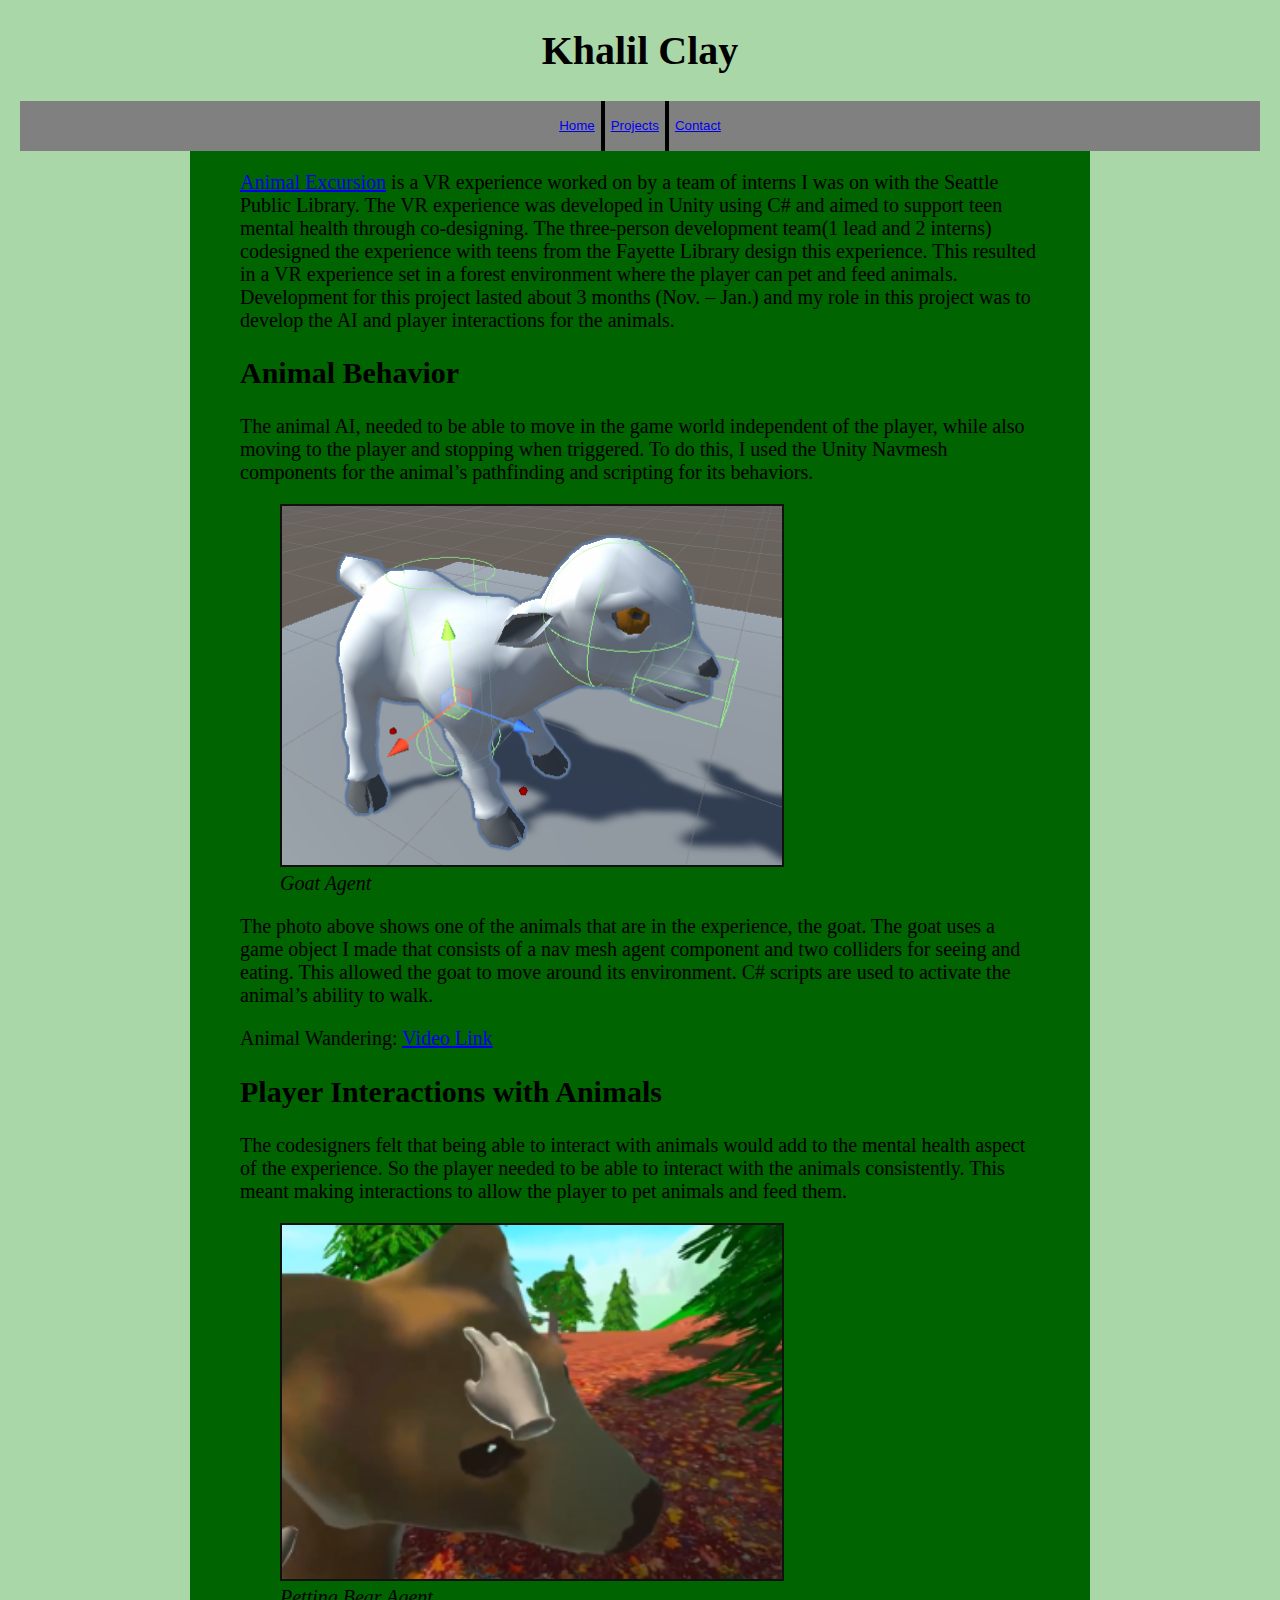
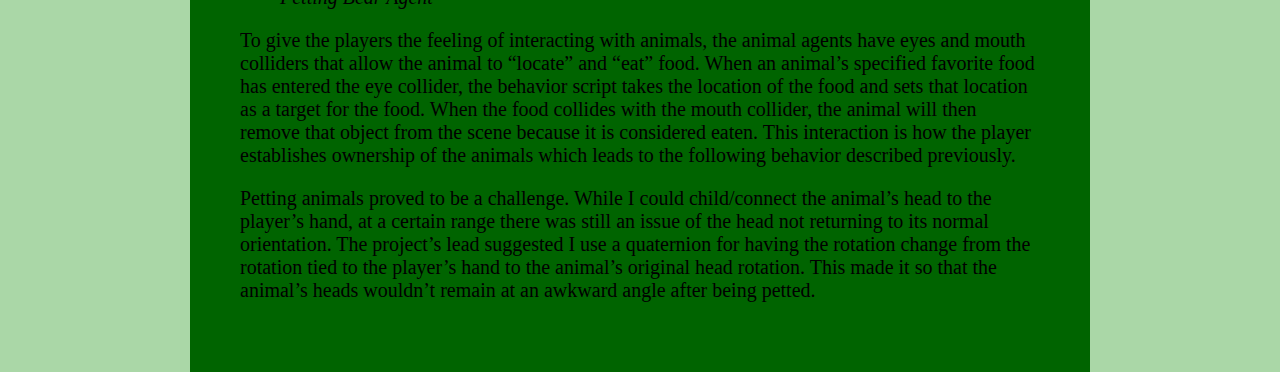
==== AnimalExcursion-Page.html @ 2da72d9a "Added Project Pages" ====
<!DOCTYPE html>
<html>
    <head>
        <link rel="stylesheet" href="styles/all-page-header.css">
        <link rel="stylesheet" href="styles/main-page-body.css">
        <link rel="stylesheet" href="styles/content-page.css">
        <title>Project Name</title>
        <div class="title">
            <h1>Khalil Clay</h1>
            
        </div>
        <nav class="toolbar">
            <button class="home-button">
                <a href="MainPage.html">
                Home
                </a>
                
            </button>
            <button class="projects-button">
                <a href="ProjectsPage.html">
                Projects
                </a>
            </button>
            <button class="contact-button">
                <a href="ContactPage.html">
                Contact
                </a>
            </button>
        </nav>
        
    </head>
    <body>
        <div class="project-content-block">
            <div class="project-content">
                <!--<div class="project-thumbnail">
                    <img src="images/AE-Thumbnail.webp" alt="">
                </div>-->
                
                <div class="entry-content">

		
                    <p><a href="https://www.vrtality.org/resources/vr-experiences/">Animal Excursion</a> is a VR experience worked on by a team of interns I was on with the Seattle Public Library. The VR experience was developed in Unity using C# and aimed to support teen mental health through co-designing. The three-person development team(1 lead and 2 interns) codesigned the experience with teens from the Fayette Library design this experience. This resulted in a VR experience set in a forest environment where the player can pet and feed animals. Development for this project lasted about 3 months (Nov. – Jan.) and my role in this project was to develop the AI and player interactions for the animals. </p>
                    
                    
                    
                    <h2>Animal Behavior</h2>
                    
                    
                    
                    <p>The animal AI, needed to be able to move in the game world independent of the player, while also moving to the player and stopping when triggered. To do this, I used the Unity Navmesh components for the animal’s pathfinding and scripting for its behaviors. </p>
                    
                    
                    
                    <figure><img src="images/AE-Thumbnail.webp" alt="">
                       <figcaption> Goat Agent</figcaption>
                    </figure>
                    
                    
                    
                    <p>The photo above shows one of the animals that are in the experience, the goat. The goat uses a game object I made that consists of a nav mesh agent component and two colliders for seeing and eating. This allowed the goat to move around its environment. C# scripts are used to activate the animal’s ability to walk.</p>
                    
                    
                    
                  
                    
                    <p>Animal Wandering: <a href="https://youtube.com/clip/UgkxPO8kF9MRAQro4xR1vEgr-Vq4jc9hS-ZY" rel="nofollow">Video Link</a></p>
                    
                    
                    
                    <h2>Player Interactions with Animals</h2>
                    
                    
                    
                    <p>The codesigners felt that being able to interact with animals would add to the mental health aspect of the experience. So the player needed to be able to interact with the animals consistently. This meant making interactions to allow the player to pet animals and feed them.</p>
                    
                    
                    
                    <figure><img src="images/bear-petting.webp" alt="">
                        <figcaption>
                            Petting Bear Agent
                        </figcaption>
                    </figure>
                    
                    
                    
                    <p>To give the players the feeling of interacting with animals, the animal agents have eyes and mouth colliders that allow the animal to “locate” and “eat” food. When an animal’s specified favorite food has entered the eye collider, the behavior script takes the location of the food and sets that location as a target for the food. When the food collides with the mouth collider, the animal will then remove that object from the scene because it is considered eaten. This interaction is how the player establishes ownership of the animals which leads to the following behavior described previously. </p>
                    
                    
                    
                    <p>Petting animals proved to be a challenge. While I could child/connect the animal’s head to the player’s hand, at a certain range there was still an issue of the head not returning to its normal orientation. The project’s lead suggested I use a quaternion for having the rotation change from the rotation tied to the player’s hand to the animal’s original head rotation. This made it so that the animal’s heads wouldn’t remain at an awkward angle after being petted. </p>
                    
            </div>
        </div>
    </body>
</html>
---- styles/all-page-header.css ----
.title h1{
    text-align: center;
}

.toolbar {
    background-color: grey;
    
    height: 50px;
    display: flex;
    flex-direction: row;
    justify-content: center;
    position: fixed;
    left: 20px;
    right: 20px;
    z-index: 100;
}

.home-button {
    margin: 0;
    background-color: grey;
    
    border-color: black;
    border-style: solid;
    border-left: 0;
    border-top: 0;
    border-bottom: 0;
    right: 0;
    cursor: pointer;
    
    transition-duration: 0.15s;
    white-space: nowrap;
}

.home-button:hover {
    background-color: rgb(145, 145, 145);
}

.projects-button {
    margin: 0;
    background-color: grey;
    border-color: black;
    border-style: solid;
    
    border-top: 0;
    border-bottom: 0;
    cursor: pointer;
    
    transition-duration: 0.15s;
    white-space: nowrap;
}

.projects-button:hover {
    background-color: rgb(145, 145, 145);
}

.contact-button {
    margin: 0;
    background-color: grey;
    
    border-color: black;
    border-style: solid;
    border-right: 0;
    border-top: 0;
    border-bottom: 0;
    right: 0;
    cursor: pointer;
    
    transition-duration: 0.15s;
    white-space: nowrap;
}

.contact-button:hover {
    background-color: rgb(145, 145, 145);
}
---- styles/main-page-body.css ----
body {
    background-color: rgb(170, 215, 167);
    margin: 0;
    padding: 0;
    align-items: center;
    justify-items: center;
    font-size: 20px;
}

.featured-content-section {
    display: grid;
    background-color: darkgreen;
    margin-top: 48px;
    margin: auto;
    height: 800px;
    width: 700px;
    
    grid-template-columns: 1fr 1fr;
    justify-items: center;
    
}

.thumbnail img {
    height: 200px;
    width: 275px;
    opacity: 1.0;
}
.thumbnail {
    opacity: 1.0;
}
.content-block {
    background-color: rgba(214, 214, 214,0.45);
    margin: auto;
    opacity: 1.0;
    width: 275px;
    height: 240px;
    cursor: pointer;
    
}

.project-title {
    
    text-align: center;
}
---- styles/content-page.css ----
.project-content-block {
    display: flex;
    background-color: darkgreen;
    margin-top: 100px;
    margin: auto;
    height: 1fr;
    width: 900px;
    
}

.project-content {
    display: block;
    padding: 50px;
    align-content: center;
    
    height: 1fr;
    width: 900px;
}

.project-thumbnail {
    display: block;
    justify-content: center;
}

figure img{
    width: 500px;
    border: 2px #111111 solid;
}
figcaption {
    font-style: italic;
}
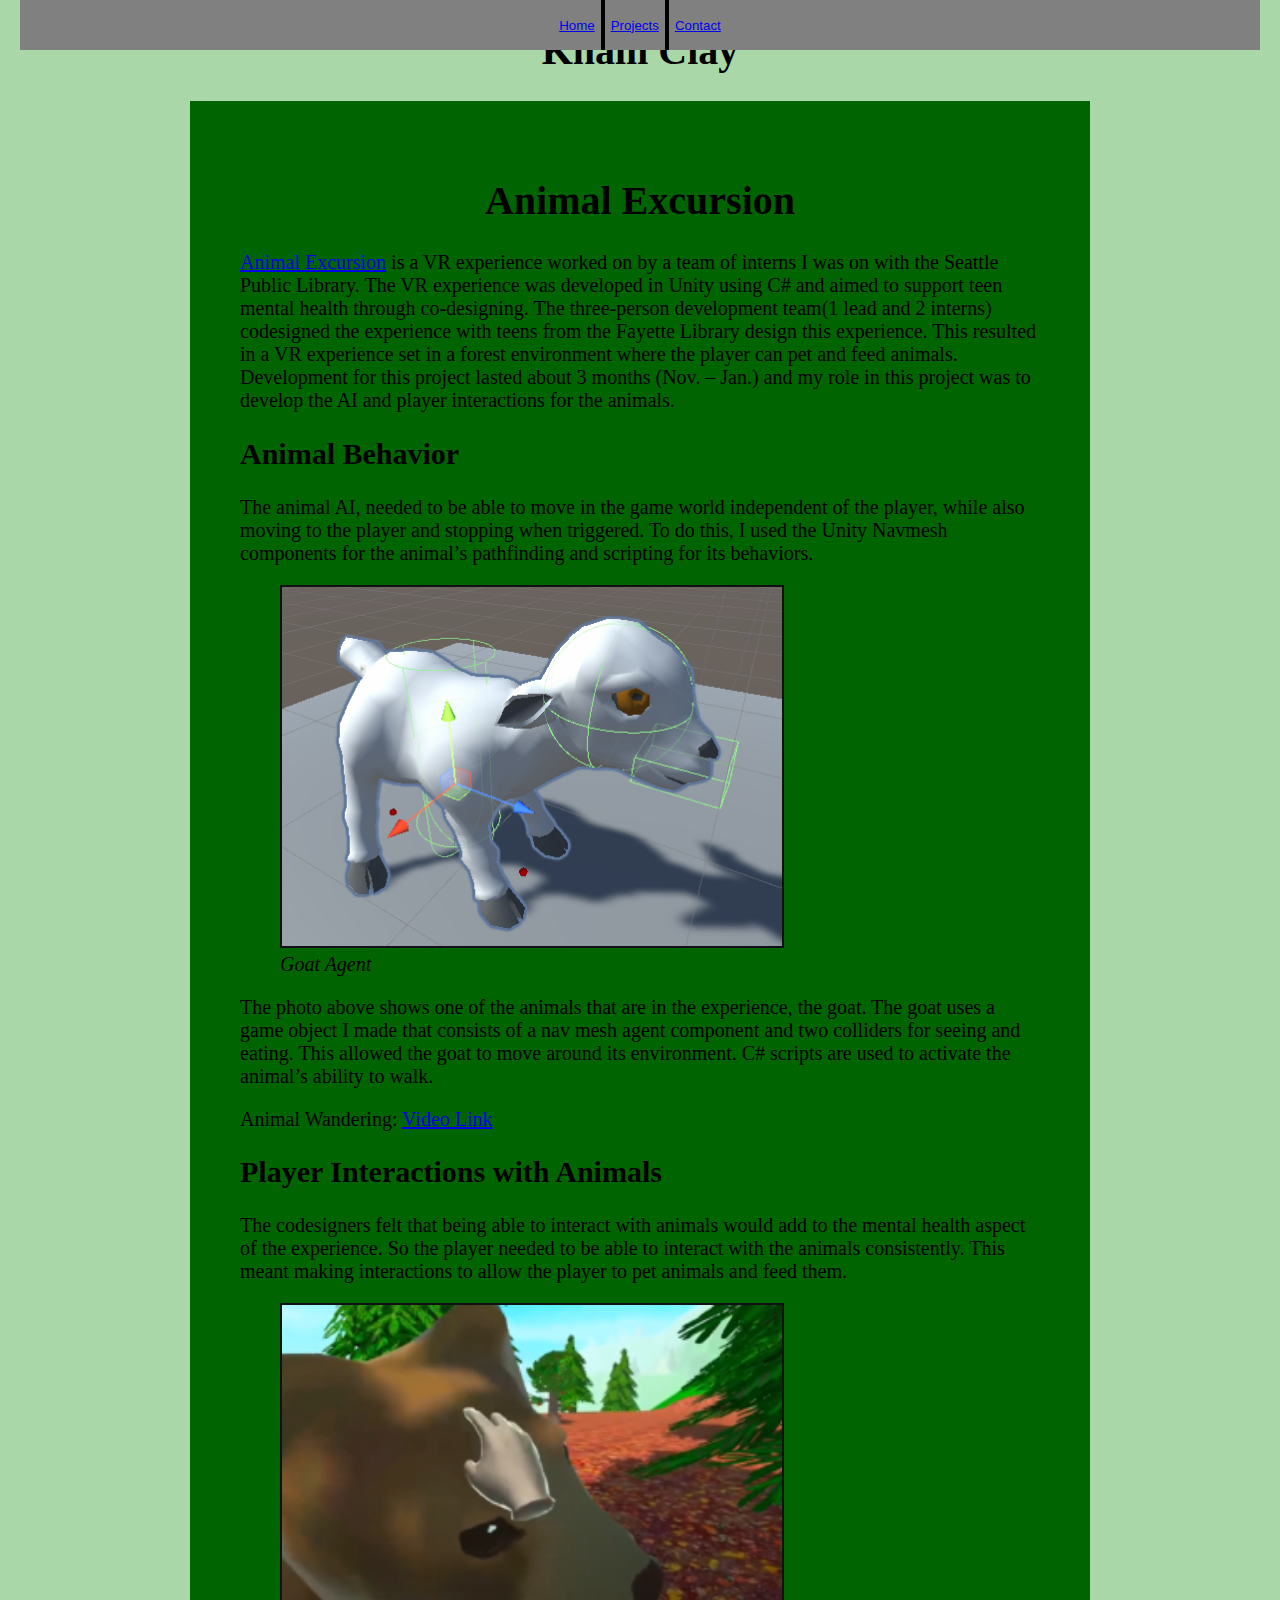
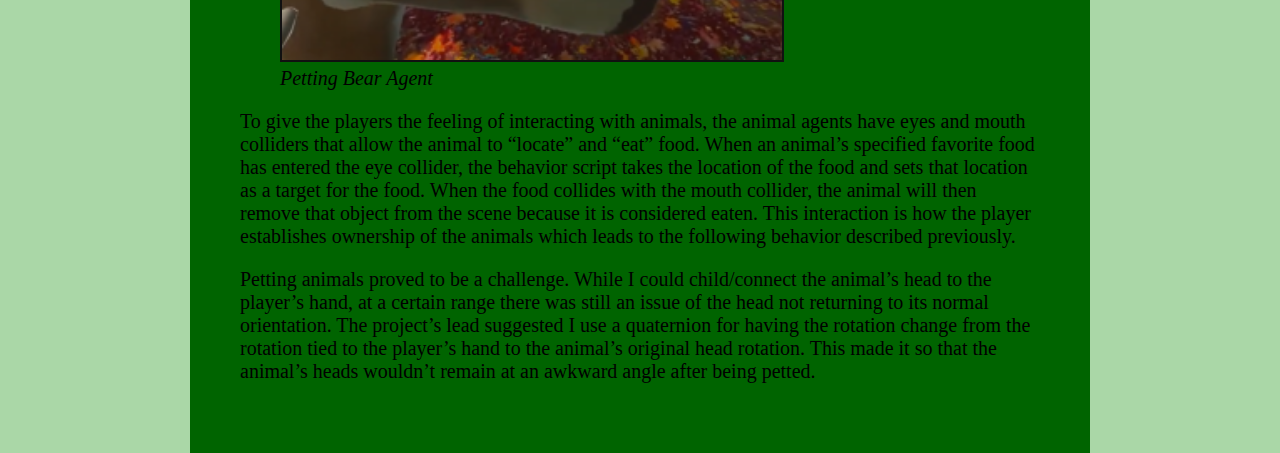
==== commit 25dccfbc: "Added new files and tweaked toolbar" ====
--- a/AnimalExcursion-Page.html
+++ b/AnimalExcursion-Page.html
@@ -4,7 +4,7 @@
         <link rel="stylesheet" href="styles/all-page-header.css">
         <link rel="stylesheet" href="styles/main-page-body.css">
         <link rel="stylesheet" href="styles/content-page.css">
-        <title>Project Name</title>
+        <title>Animal Excursion</title>
         <div class="title">
             <h1>Khalil Clay</h1>
             
@@ -32,12 +32,14 @@
     <body>
         <div class="project-content-block">
             <div class="project-content">
-                <!--<div class="project-thumbnail">
-                    <img src="images/AE-Thumbnail.webp" alt="">
-                </div>-->
                 
-                <div class="entry-content">
+                
+                
+                <article>
 
+                    <div class="content-title">
+                        <h1>Animal Excursion</h1>
+                    </div>
 		
                     <p><a href="https://www.vrtality.org/resources/vr-experiences/">Animal Excursion</a> is a VR experience worked on by a team of interns I was on with the Seattle Public Library. The VR experience was developed in Unity using C# and aimed to support teen mental health through co-designing. The three-person development team(1 lead and 2 interns) codesigned the experience with teens from the Fayette Library design this experience. This resulted in a VR experience set in a forest environment where the player can pet and feed animals. Development for this project lasted about 3 months (Nov. – Jan.) and my role in this project was to develop the AI and player interactions for the animals. </p>
                     
@@ -88,7 +90,8 @@
                     
                     
                     <p>Petting animals proved to be a challenge. While I could child/connect the animal’s head to the player’s hand, at a certain range there was still an issue of the head not returning to its normal orientation. The project’s lead suggested I use a quaternion for having the rotation change from the rotation tied to the player’s hand to the animal’s original head rotation. This made it so that the animal’s heads wouldn’t remain at an awkward angle after being petted. </p>
-                    
+                
+                </article>
             </div>
         </div>
     </body>
--- a/styles/all-page-header.css
+++ b/styles/all-page-header.css
@@ -1,19 +1,25 @@
 .title h1{
     text-align: center;
+    
 }
 
+
 .toolbar {
+    display: flex;
     background-color: grey;
     
     height: 50px;
-    display: flex;
+    top: 0;
     flex-direction: row;
     justify-content: center;
     position: fixed;
     left: 20px;
     right: 20px;
+    
     z-index: 100;
 }
+
+
 
 .home-button {
     margin: 0;
--- a/styles/main-page-body.css
+++ b/styles/main-page-body.css
@@ -12,7 +12,7 @@
     background-color: darkgreen;
     margin-top: 48px;
     margin: auto;
-    height: 800px;
+    height: 700px;
     width: 700px;
     
     grid-template-columns: 1fr 1fr;
--- a/styles/content-page.css
+++ b/styles/content-page.css
@@ -1,3 +1,7 @@
+.content-title {
+    text-align: center;
+}
+
 .project-content-block {
     display: flex;
     background-color: darkgreen;
@@ -28,4 +32,16 @@
 }
 figcaption {
     font-style: italic;
+}
+
+.code-block {
+    display: flex;
+    background-color: #111111;
+    width: 800px;
+    
+}
+
+code {
+    
+    color: white;
 }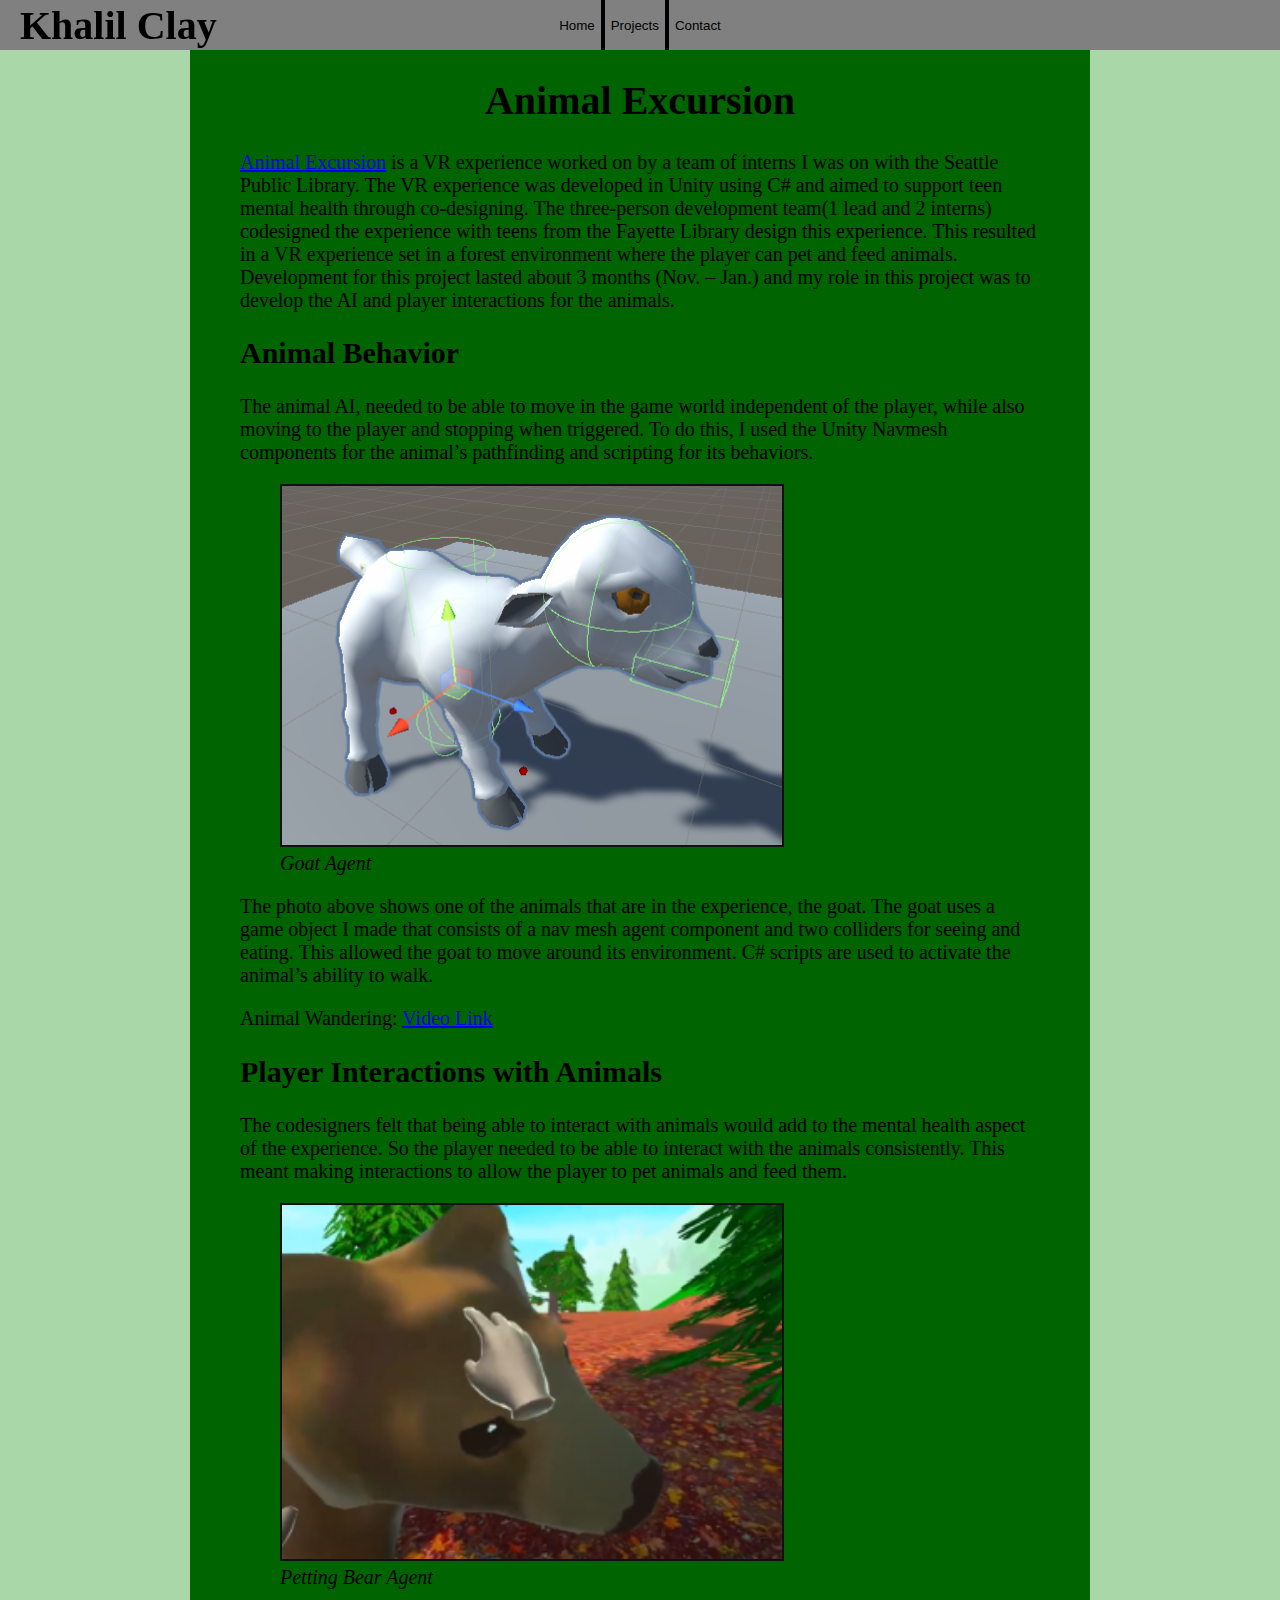
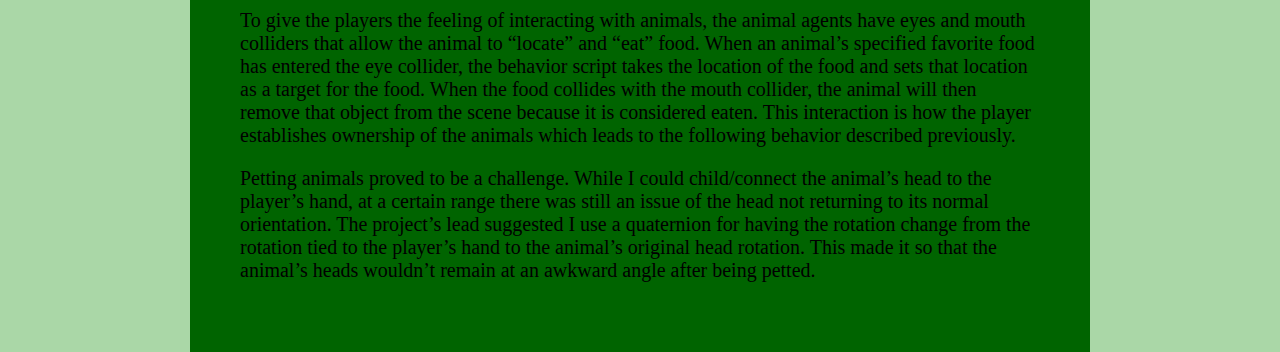
==== commit 3a8e97bb: "Adjusted Head" ====
--- a/AnimalExcursion-Page.html
+++ b/AnimalExcursion-Page.html
@@ -10,21 +10,21 @@
             
         </div>
         <nav class="toolbar">
-            <button class="home-button">
-                <a href="MainPage.html">
+            
+            
+            <button class="home-button" onclick="document.location='MainPage.html'">
+                
                 Home
-                </a>
+                
                 
             </button>
-            <button class="projects-button">
-                <a href="ProjectsPage.html">
+            <button class="projects-button" onclick="document.location='ProjectsPage.html'">
+                
                 Projects
-                </a>
+                
             </button>
-            <button class="contact-button">
-                <a href="ContactPage.html">
+            <button class="contact-button" onclick="document.location='ContactPage.html'">
                 Contact
-                </a>
             </button>
         </nav>
         
--- a/styles/all-page-header.css
+++ b/styles/all-page-header.css
@@ -1,20 +1,27 @@
-.title h1{
-    text-align: center;
-    
+.title{
+    display: block;
+    text-align: left;
+    position: fixed;
+    top: 2px;
+    left: 20px;
+    z-index: 101;
+}
+.title h1 {
+    margin-top: 0;
 }
 
 
 .toolbar {
     display: flex;
     background-color: grey;
-    
+    width: auto;
     height: 50px;
     top: 0;
     flex-direction: row;
     justify-content: center;
     position: fixed;
-    left: 20px;
-    right: 20px;
+    left: 0px;
+    right: 0px;
     
     z-index: 100;
 }
--- a/styles/main-page-body.css
+++ b/styles/main-page-body.css
@@ -7,10 +7,28 @@
     font-size: 20px;
 }
 
+.body-header {
+    background-color: darkgreen;
+    top: 100px;
+    
+    margin: auto;
+    margin-top: 48px;
+    margin-bottom: 0;
+    width: 700px;
+    justify-items: center;
+}
+
+.body-header h2 {
+    top: 200px;
+    
+    margin: 0;
+    margin-top: 50px;
+}
+
 .featured-content-section {
     display: grid;
     background-color: darkgreen;
-    margin-top: 48px;
+    margin-top: 38px;
     margin: auto;
     height: 700px;
     width: 700px;
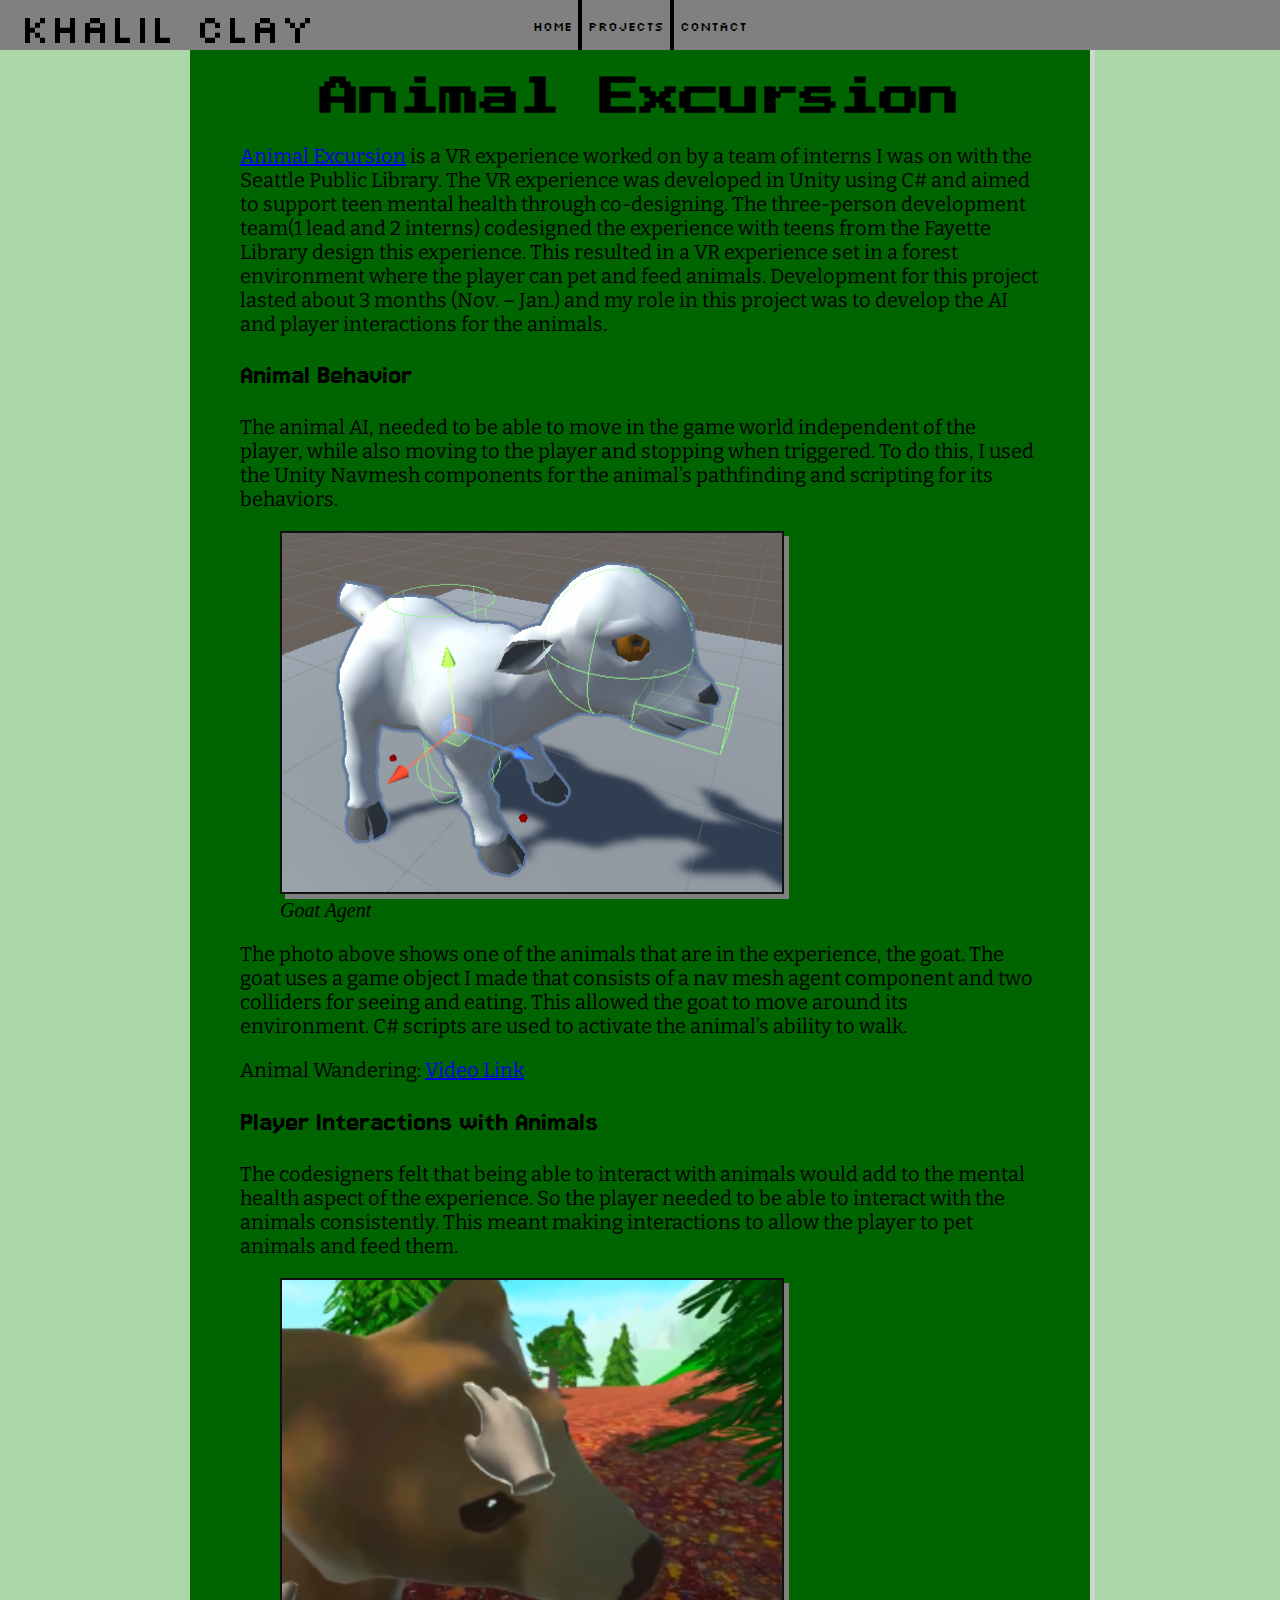
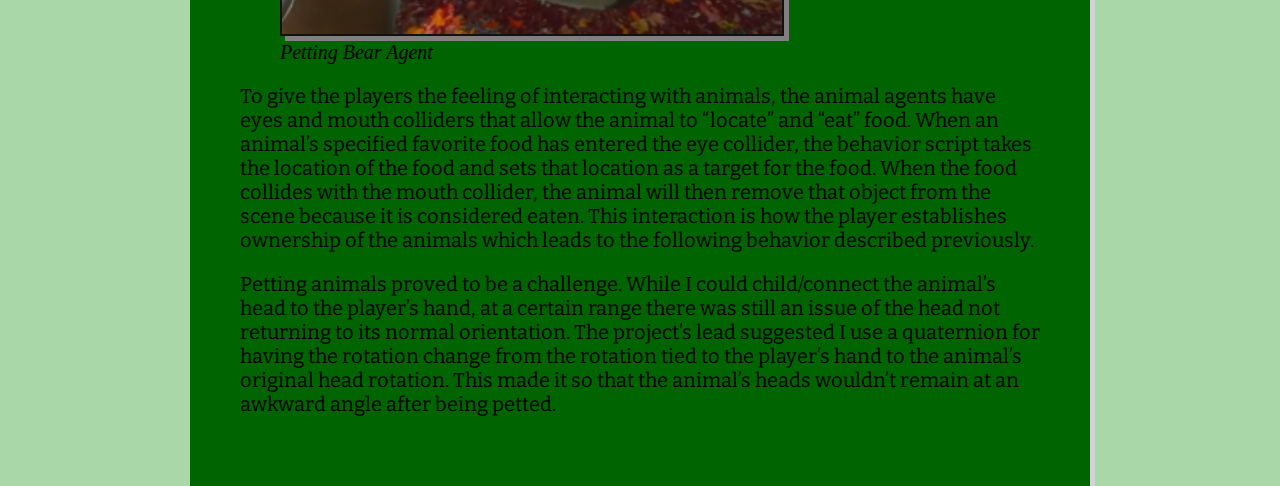
==== commit 9c6ca1da: "Added Fonts" ====
--- a/AnimalExcursion-Page.html
+++ b/AnimalExcursion-Page.html
@@ -1,9 +1,17 @@
 <!DOCTYPE html>
 <html>
     <head>
+        <!--Page Links-->
         <link rel="stylesheet" href="styles/all-page-header.css">
         <link rel="stylesheet" href="styles/main-page-body.css">
         <link rel="stylesheet" href="styles/content-page.css">
+
+        <!--Font Links-->
+        <link rel="preconnect" href="https://fonts.googleapis.com">
+        <link rel="preconnect" href="https://fonts.gstatic.com" crossorigin>
+        <link href="https://fonts.googleapis.com/css2?family=Bitter:ital,wght@0,100..900;1,100..900&family=Jersey+15&family=Press+Start+2P&family=Silkscreen:wght@400;700&display=swap" rel="stylesheet">
+
+
         <title>Animal Excursion</title>
         <div class="title">
             <h1>Khalil Clay</h1>
--- a/styles/all-page-header.css
+++ b/styles/all-page-header.css
@@ -5,9 +5,18 @@
     top: 2px;
     left: 20px;
     z-index: 101;
+    
+
 }
 .title h1 {
+    font-family: 'Silkscreen';
+    font-weight: 400;
     margin-top: 0;
+}
+
+button {
+    font-family: 'Silkscreen';
+    font-weight: 400;
 }
 
 
--- a/styles/main-page-body.css
+++ b/styles/main-page-body.css
@@ -9,6 +9,7 @@
 
 .body-header {
     background-color: darkgreen;
+    
     top: 100px;
     
     margin: auto;
@@ -16,6 +17,11 @@
     margin-bottom: 0;
     width: 700px;
     justify-items: center;
+}
+
+.body-header h2{
+    font-family: 'Jersey 15';
+    font-weight: 400;
 }
 
 .body-header h2 {
@@ -35,7 +41,7 @@
     
     grid-template-columns: 1fr 1fr;
     justify-items: center;
-    
+    box-shadow: 5px 0px gray;
 }
 
 .thumbnail img {
@@ -53,10 +59,18 @@
     width: 275px;
     height: 240px;
     cursor: pointer;
-    
+    box-shadow: 5px 5px gray;
+    transition: 0.5s;
+}
+
+
+.content-block:hover {
+    opacity: 0.5;
 }
 
 .project-title {
-    
+    font-family: 'Press Start 2P';
+    font-weight: 400;
+    font-size: medium;
     text-align: center;
 }--- a/styles/content-page.css
+++ b/styles/content-page.css
@@ -1,4 +1,15 @@
+p {
+    font-family: 'Bitter', serif;
+}
+
+h2 {
+    font-family: 'Jersey 15', serif;
+    font-weight: 400;
+}
+
 .content-title {
+    font-family: 'Press Start 2P', serif;
+    font-weight: 400;
     text-align: center;
 }
 
@@ -9,7 +20,7 @@
     margin: auto;
     height: 1fr;
     width: 900px;
-    
+    box-shadow: 5px 5px lightgray;
 }
 
 .project-content {
@@ -29,16 +40,28 @@
 figure img{
     width: 500px;
     border: 2px #111111 solid;
+    box-shadow: 5px 5px gray;
 }
 figcaption {
     font-style: italic;
+    
+}
+
+iframe {
+    box-shadow: 5px 5px gray;
 }
 
 .code-block {
     display: flex;
     background-color: #111111;
     width: 800px;
-    
+    height: 550px;
+    margin: 0;
+    box-shadow: 5px solid gray;
+}
+
+pre {
+    margin: 0;
 }
 
 code {
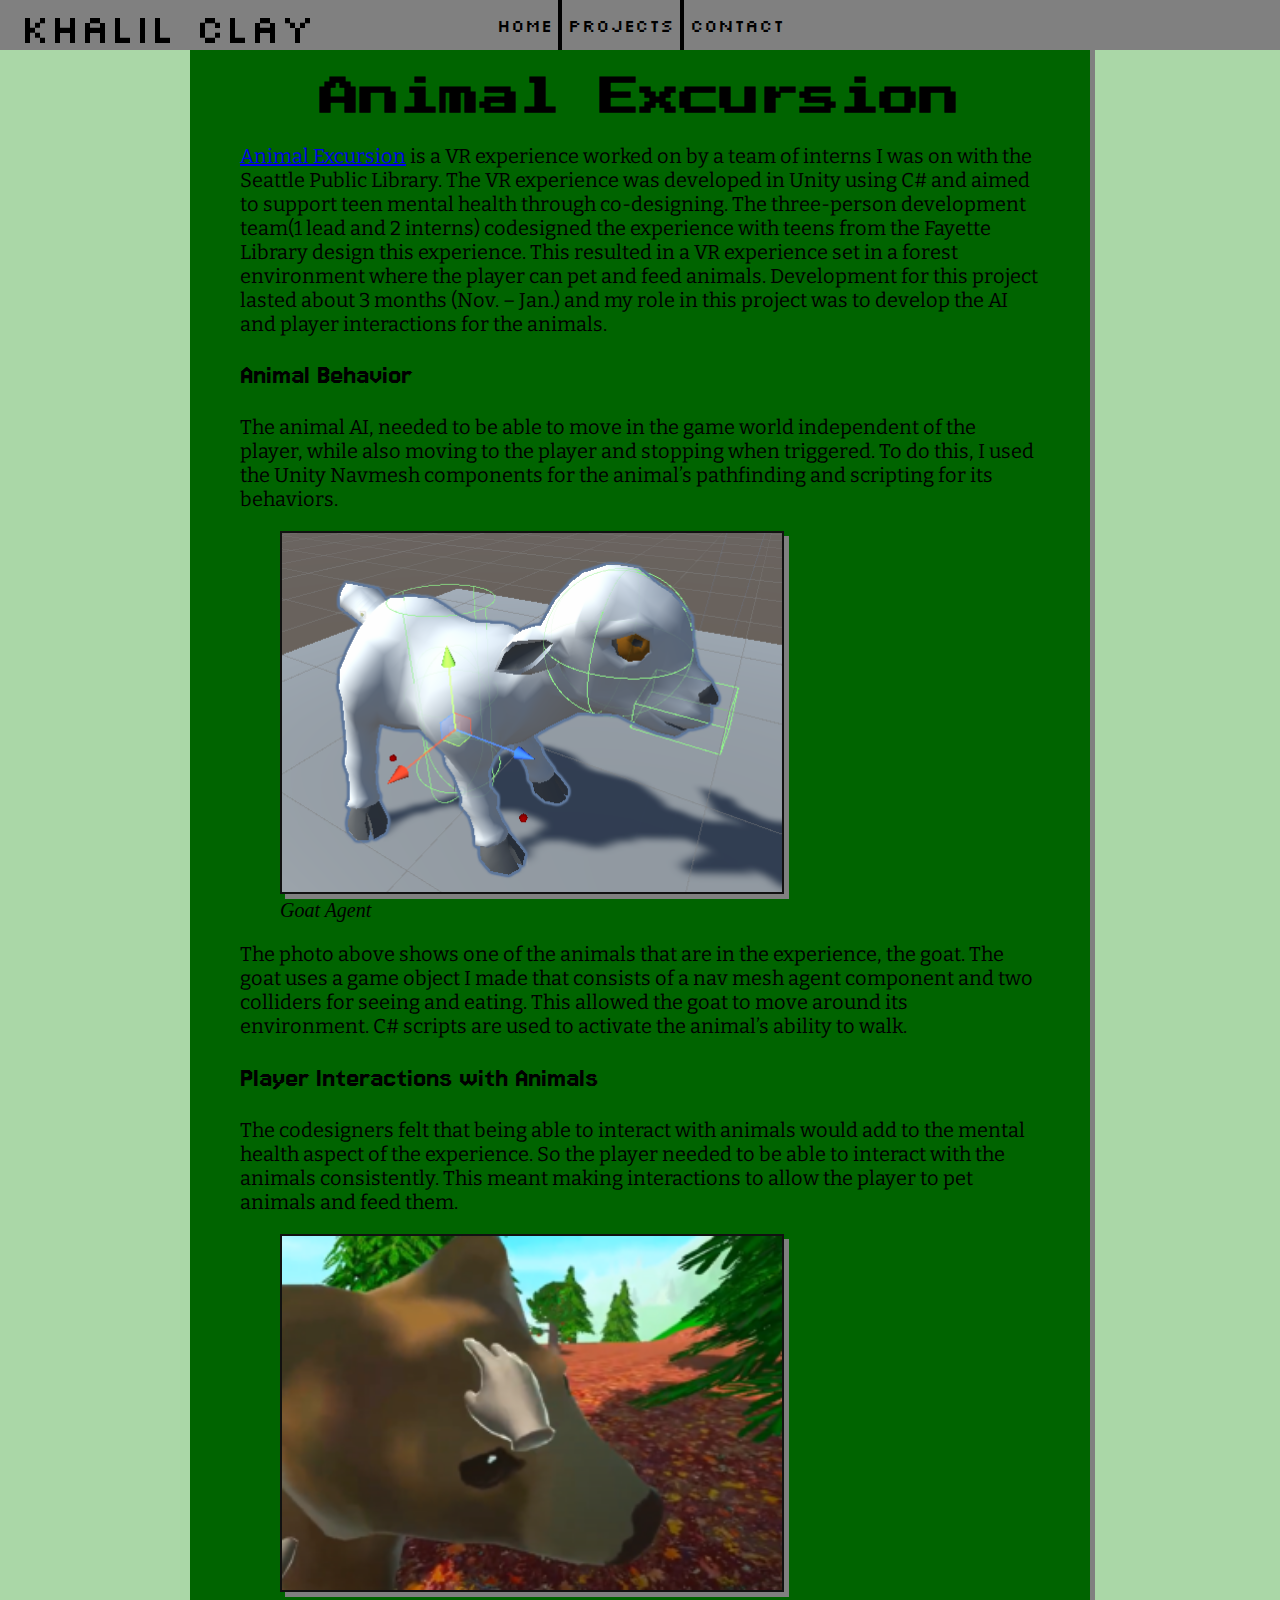
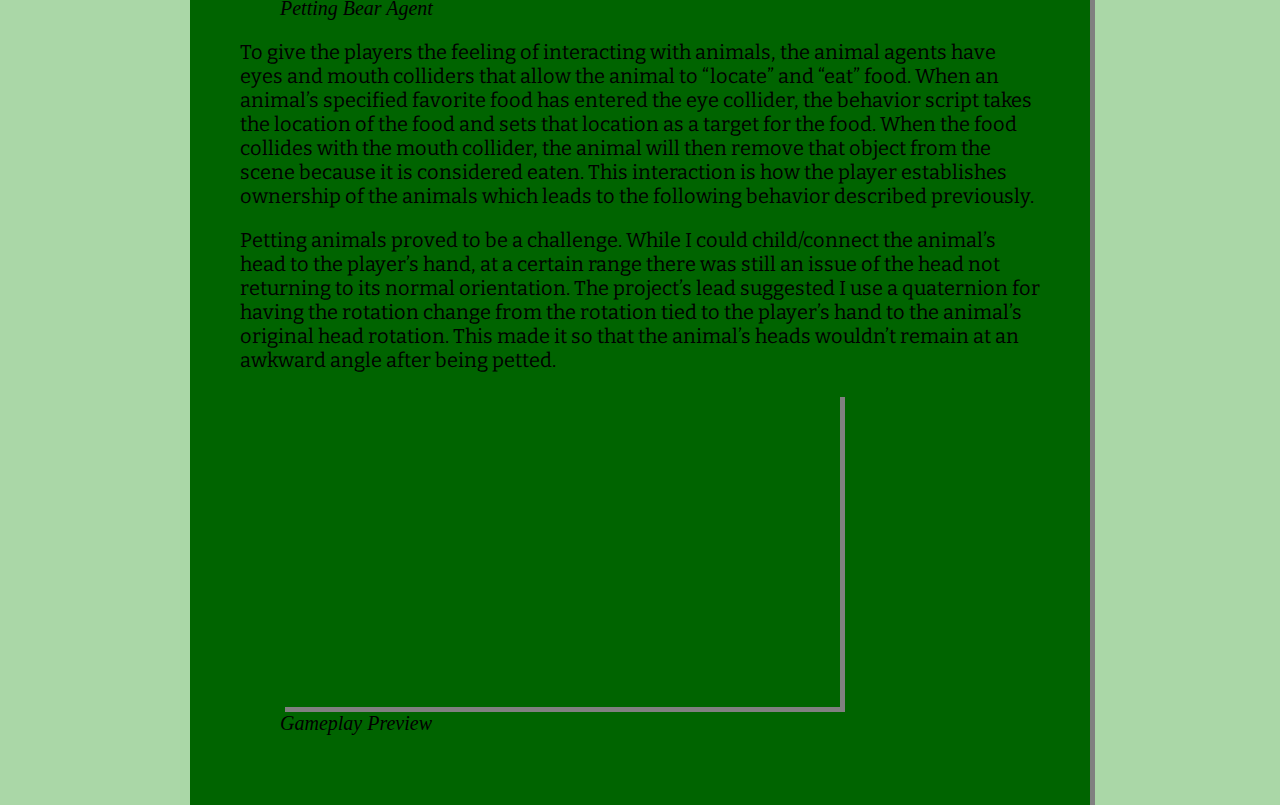
==== commit 2fa6b9ac: "Added Video descriptions" ====
--- a/AnimalExcursion-Page.html
+++ b/AnimalExcursion-Page.html
@@ -73,7 +73,7 @@
                     
                   
                     
-                    <p>Animal Wandering: <a href="https://youtube.com/clip/UgkxPO8kF9MRAQro4xR1vEgr-Vq4jc9hS-ZY" rel="nofollow">Video Link</a></p>
+                    
                     
                     
                     
@@ -98,7 +98,12 @@
                     
                     
                     <p>Petting animals proved to be a challenge. While I could child/connect the animal’s head to the player’s hand, at a certain range there was still an issue of the head not returning to its normal orientation. The project’s lead suggested I use a quaternion for having the rotation change from the rotation tied to the player’s hand to the animal’s original head rotation. This made it so that the animal’s heads wouldn’t remain at an awkward angle after being petted. </p>
-                
+                    
+
+                    <figure>
+                        <iframe width="560" height="315" src="https://www.youtube.com/embed/9aLTxV4CLdg?si=P9g_3roYVysYzUX5" title="YouTube video player" frameborder="0" allow="accelerometer; autoplay; clipboard-write; encrypted-media; gyroscope; picture-in-picture; web-share" referrerpolicy="strict-origin-when-cross-origin" allowfullscreen></iframe>
+                        <figcaption>Gameplay Preview</figcaption>
+                    </figure>
                 </article>
             </div>
         </div>
--- a/styles/all-page-header.css
+++ b/styles/all-page-header.css
@@ -17,6 +17,7 @@
 button {
     font-family: 'Silkscreen';
     font-weight: 400;
+    font-size: 18px;
 }
 
 
--- a/styles/main-page-body.css
+++ b/styles/main-page-body.css
@@ -17,6 +17,7 @@
     margin-bottom: 0;
     width: 700px;
     justify-items: center;
+    box-shadow: 5px 5px gray;
 }
 
 .body-header h2{
@@ -41,7 +42,7 @@
     
     grid-template-columns: 1fr 1fr;
     justify-items: center;
-    box-shadow: 5px 0px gray;
+    box-shadow: 5px 5px gray;
 }
 
 .thumbnail img {
@@ -57,7 +58,7 @@
     margin: auto;
     opacity: 1.0;
     width: 275px;
-    height: 240px;
+    height: 260px;
     cursor: pointer;
     box-shadow: 5px 5px gray;
     transition: 0.5s;
--- a/styles/content-page.css
+++ b/styles/content-page.css
@@ -20,7 +20,7 @@
     margin: auto;
     height: 1fr;
     width: 900px;
-    box-shadow: 5px 5px lightgray;
+    box-shadow: 5px 5px gray;
 }
 
 .project-content {
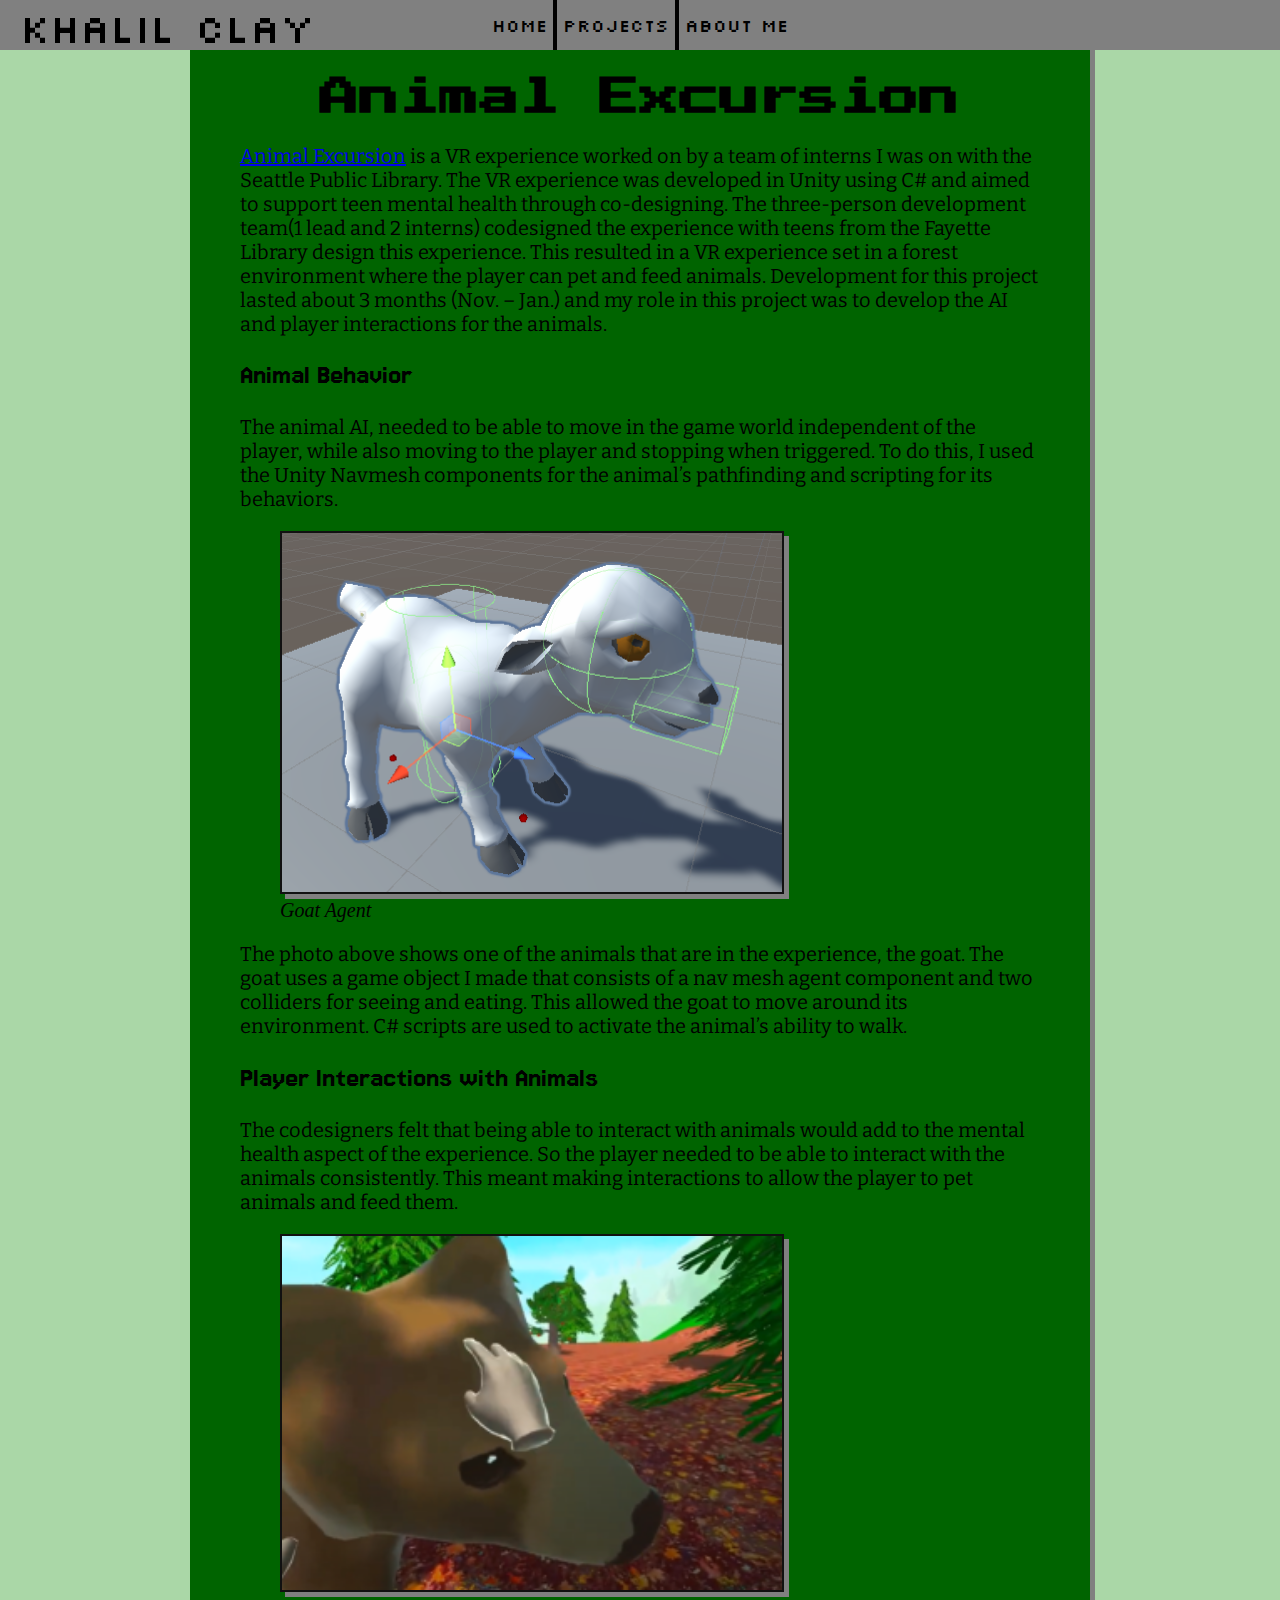
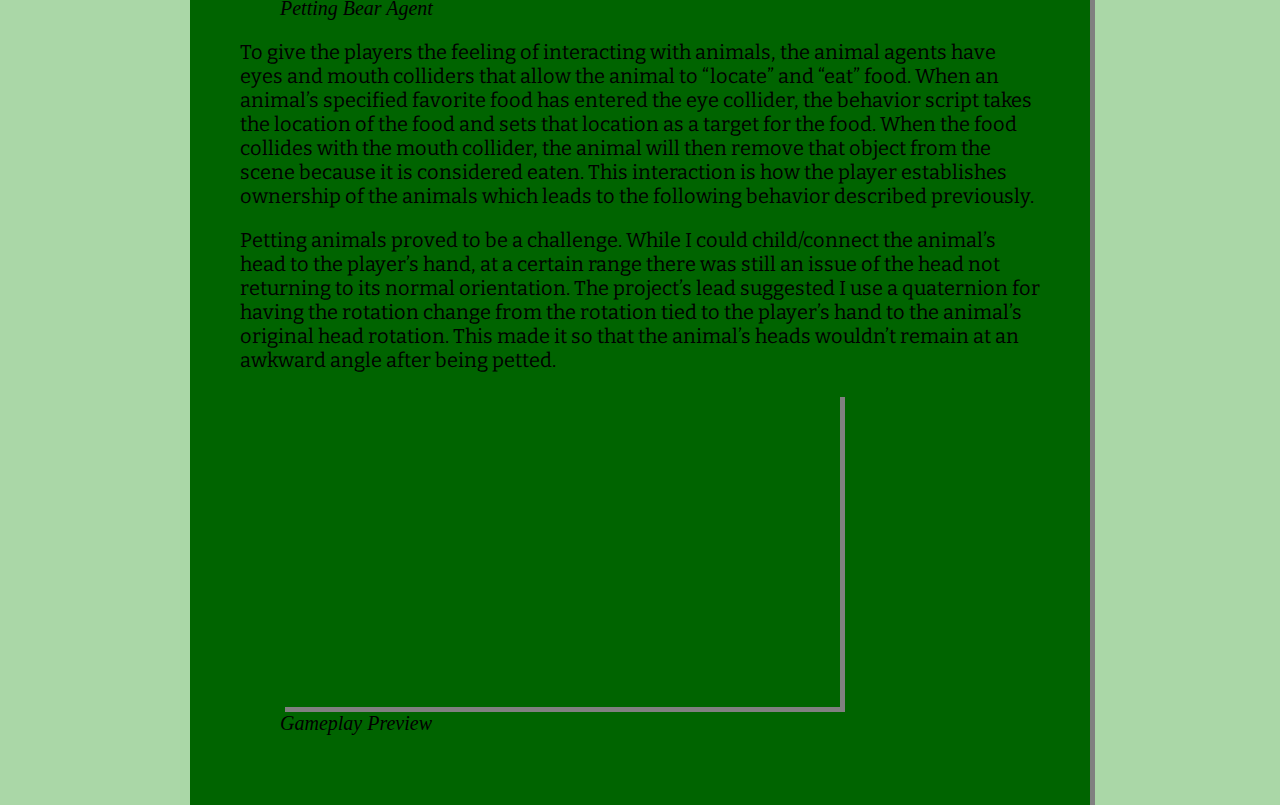
==== commit 2675e7b2: "Fixed About Me Image" ====
--- a/AnimalExcursion-Page.html
+++ b/AnimalExcursion-Page.html
@@ -20,7 +20,7 @@
         <nav class="toolbar">
             
             
-            <button class="home-button" onclick="document.location='MainPage.html'">
+            <button class="home-button" onclick="document.location='index.html'">
                 
                 Home
                 
@@ -32,7 +32,7 @@
                 
             </button>
             <button class="contact-button" onclick="document.location='ContactPage.html'">
-                Contact
+                About Me
             </button>
         </nav>
         
--- a/styles/main-page-body.css
+++ b/styles/main-page-body.css
@@ -8,6 +8,7 @@
 }
 
 .body-header {
+    display: block;
     background-color: darkgreen;
     
     top: 100px;
@@ -15,7 +16,9 @@
     margin: auto;
     margin-top: 48px;
     margin-bottom: 0;
+    
     width: 700px;
+    
     justify-items: center;
     box-shadow: 5px 5px gray;
 }
@@ -23,33 +26,101 @@
 .body-header h2{
     font-family: 'Jersey 15';
     font-weight: 400;
+    top: 200px;
+    font-size: 60px;
+    margin: 0;
+    margin-top: 50px;
+    
 }
 
-.body-header h2 {
-    top: 200px;
-    
-    margin: 0;
-    margin-top: 50px;
-}
+
 
 .featured-content-section {
     display: grid;
     background-color: darkgreen;
     margin-top: 38px;
     margin: auto;
-    height: 700px;
-    width: 700px;
     
-    grid-template-columns: 1fr 1fr;
     justify-items: center;
     box-shadow: 5px 5px gray;
 }
+.main-body-container {
+    
+    margin-left: 200px;
+    margin-right: 200px;
+    
+}
+@media (min-height: 1501px) {
+    .featured-content-section {
+        height: 2000px;
+        width: 700px;
+        grid-template-columns: 1fr;
+        
+    }
 
-.thumbnail img {
-    height: 200px;
-    width: 275px;
-    opacity: 1.0;
+    .content-block {
+        width: 475px;
+        height: 460px;
+        margin-bottom: 28px;
+        
+    }
+
+    .thumbnail {
+        justify-items: center;
+        height: 375px;
+        width: 1fr;
+    }
+
+    .thumbnail img {
+        
+        height: 375px;
+        width: 475px;
+    }
+    .project-title {
+        font-family: 'Press Start 2P';
+        font-weight: 400;
+        font-size: 35px;
+        text-align: center;
+        height: 40px;
+    }
 }
+
+@media (max-height: 1500px){
+    body {
+        height: 900px;
+    }
+    
+    .featured-content-section {
+        height: 700px;
+        width: 700px;
+        grid-template-columns: 1fr 1fr;
+    }
+
+    
+
+    .content-block {
+        width: 275px;
+        height: 260px;
+        
+    }
+
+    .thumbnail img {
+        height: 200px;
+        width: 275px;
+        opacity: 1.0;
+    }
+
+    .project-title {
+        font-family: 'Press Start 2P';
+        font-weight: 400;
+        font-size: medium;
+        text-align: center;
+        height: 20px;
+    }
+
+}
+
+
 .thumbnail {
     opacity: 1.0;
 }
@@ -57,21 +128,15 @@
     background-color: rgba(214, 214, 214,0.45);
     margin: auto;
     opacity: 1.0;
-    width: 275px;
-    height: 260px;
+    grid-template-rows: 1fr 20px;
     cursor: pointer;
     box-shadow: 5px 5px gray;
     transition: 0.5s;
 }
 
 
+
 .content-block:hover {
     opacity: 0.5;
 }
 
-.project-title {
-    font-family: 'Press Start 2P';
-    font-weight: 400;
-    font-size: medium;
-    text-align: center;
-}--- a/styles/content-page.css
+++ b/styles/content-page.css
@@ -22,6 +22,8 @@
     width: 900px;
     box-shadow: 5px 5px gray;
 }
+
+
 
 .project-content {
     display: block;
